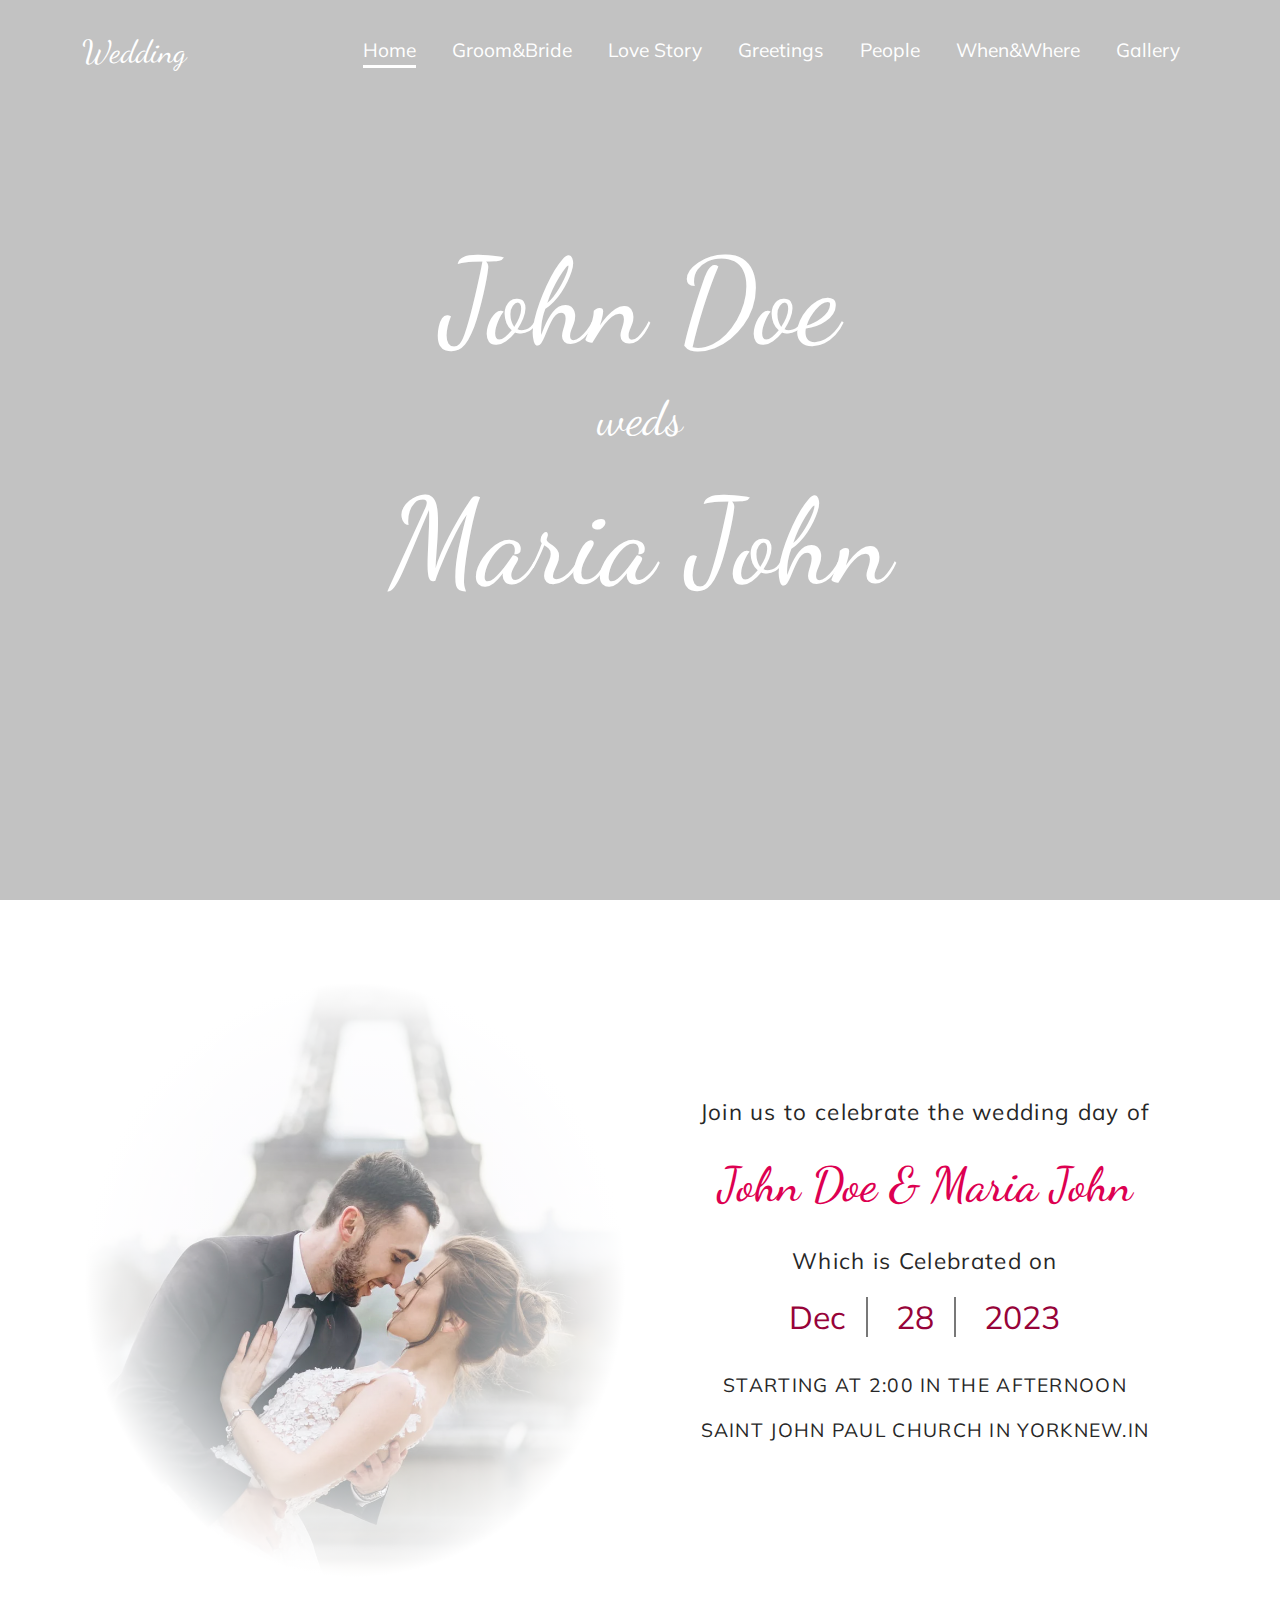
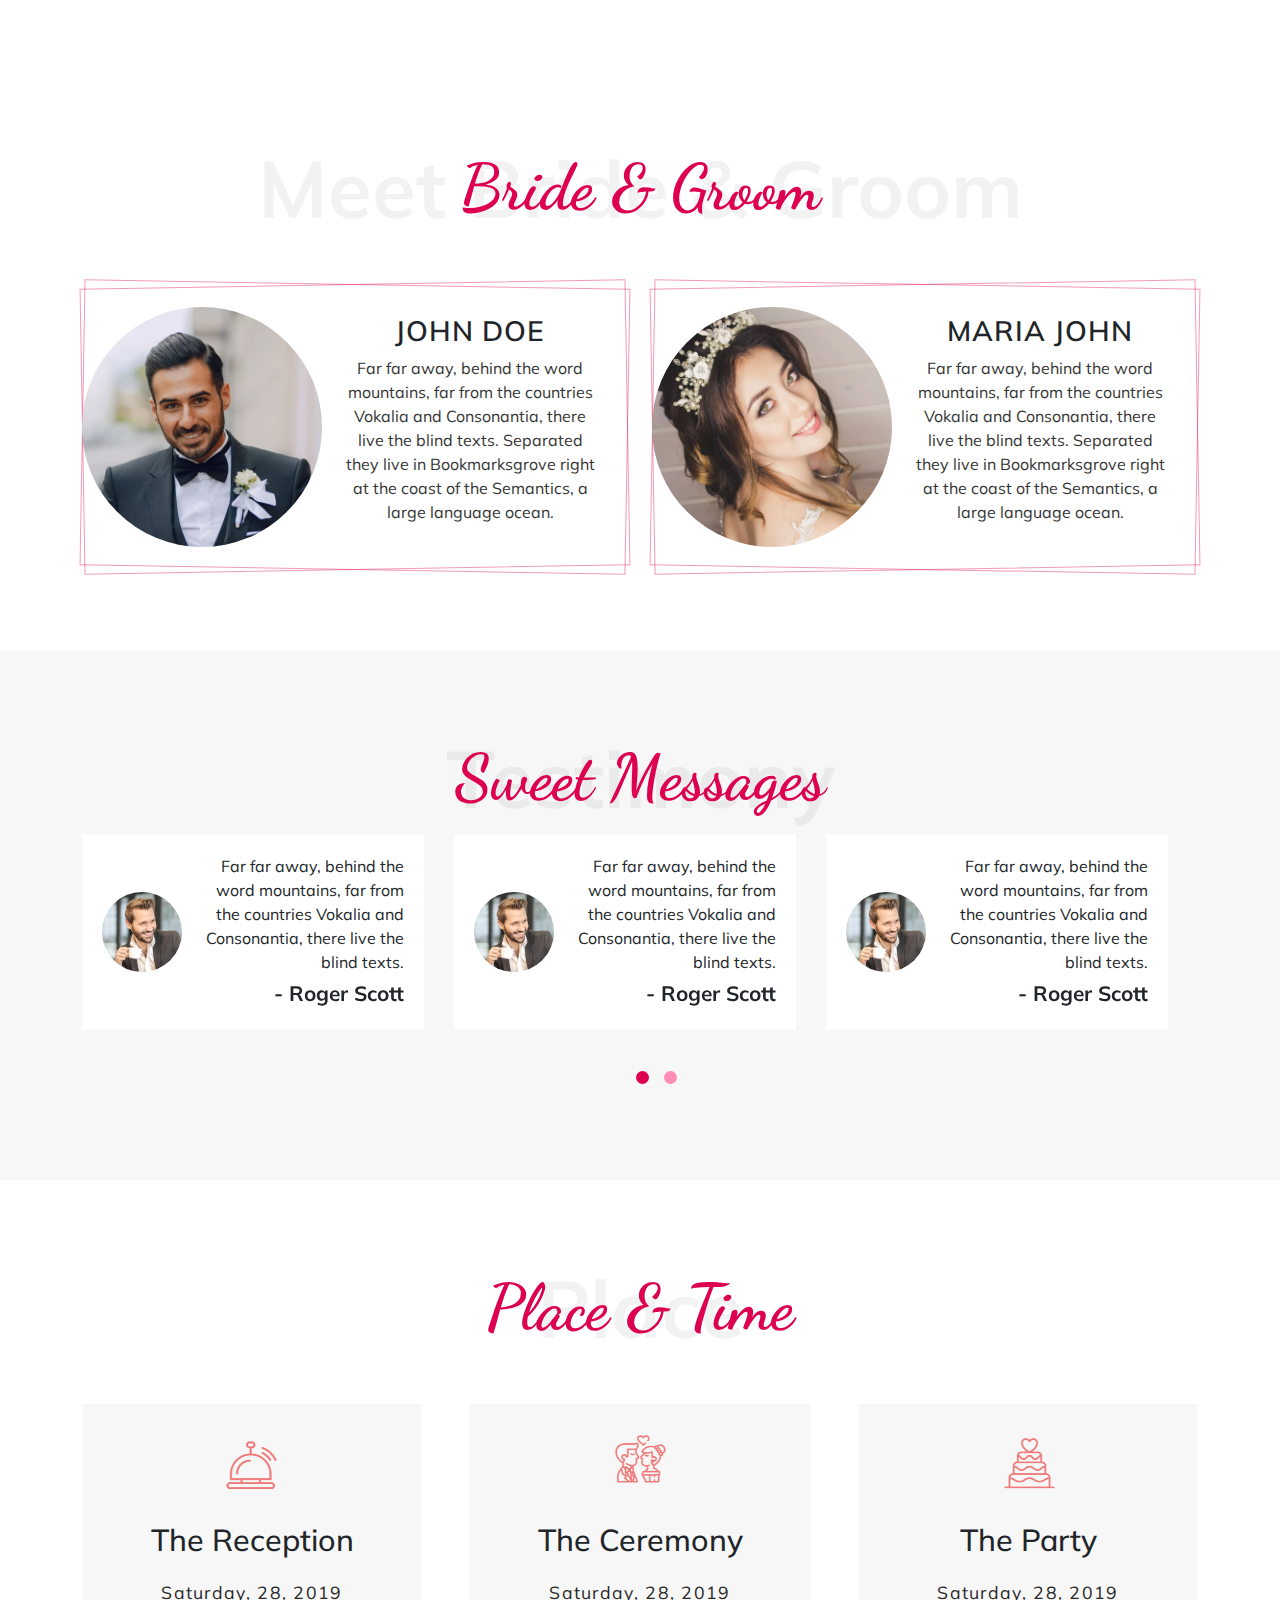
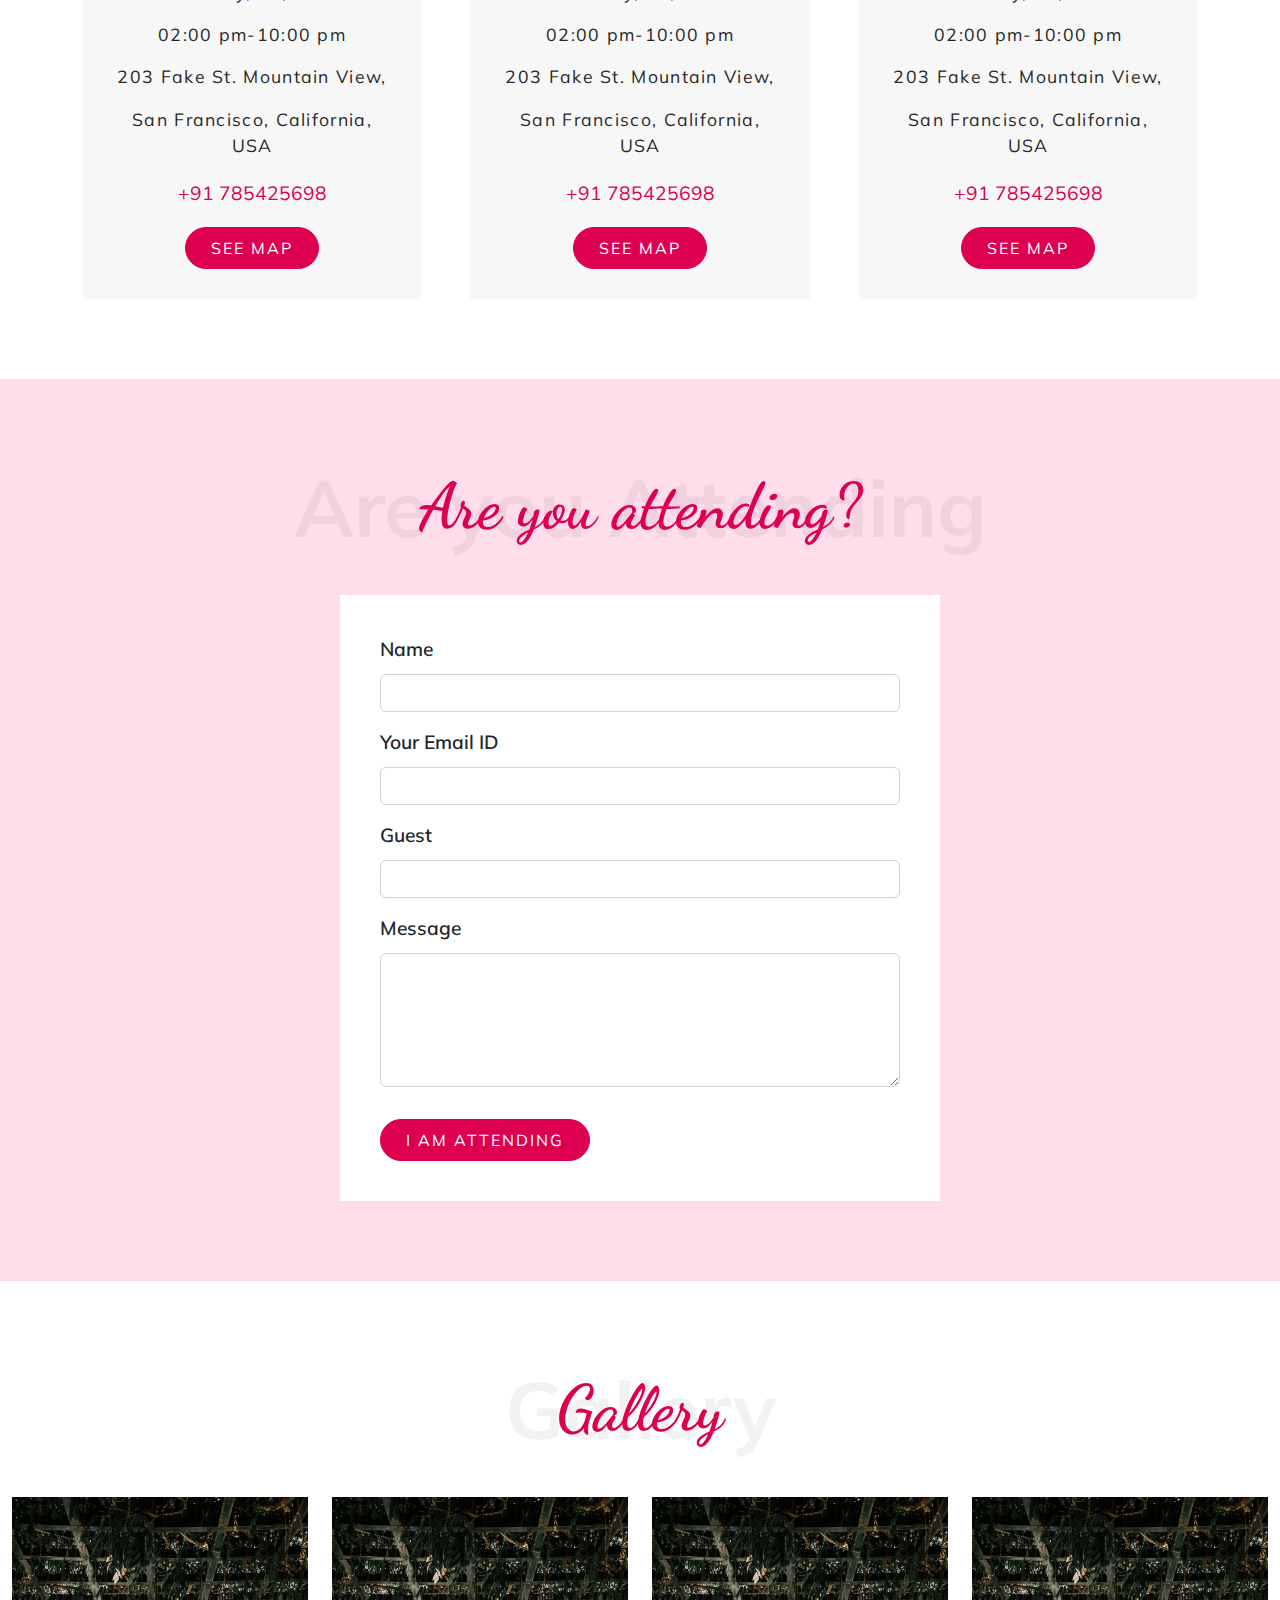
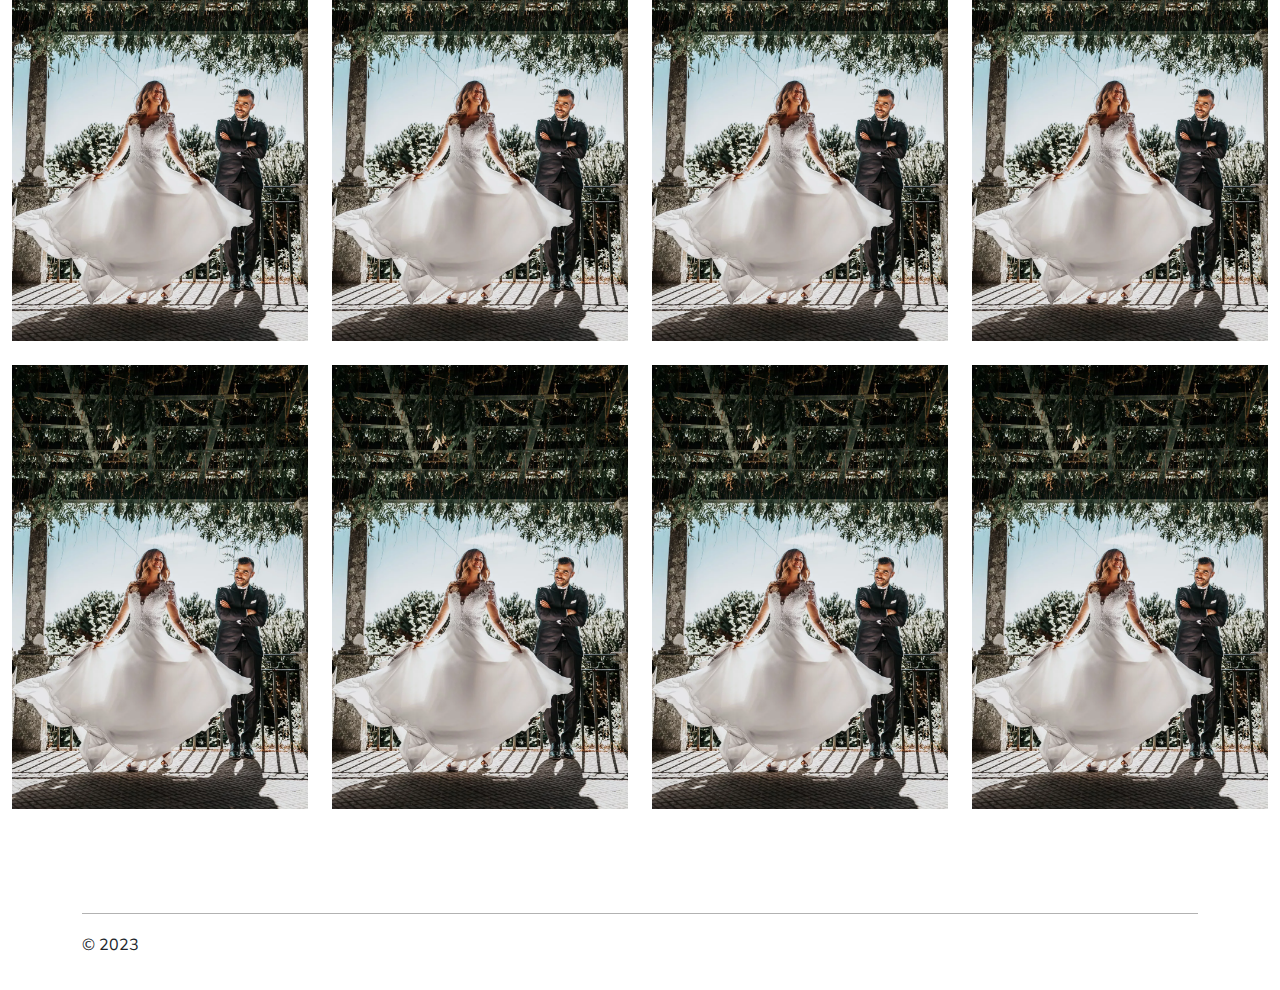
==== index.html @ 41f04550 "Wedding site changes" ====
<!DOCTYPE html>
<html lang="en">
<head>
    <meta charset="UTF-8">
    <meta name="viewport" content="width=device-width, initial-scale=1.0">
    <title>Wedding</title>
    <link rel="stylesheet" href="./assets/css/app.css">
</head>
<body>
    <div class="page-wrapper">
        <section class="hero-wrapper position-relative">
            <div class="hero-video">
                <video autoplay muted loop>
                    <source src="./assets/videos/hero-video.mp4" type="video/mp4" />
                  </video>
                <!-- <iframe width="560" height="315" src="https://www.youtube.com/embed/Mjjw19B7rMk?si=yzOnQXWHPwmkK-y0&amp;controls=0" title="YouTube video player" frameborder="0" allow="accelerometer; autoplay; clipboard-write; encrypted-media; gyroscope; picture-in-picture; web-share" allowfullscreen></iframe> -->
            </div>

            <!-- header -->
            <header data-include="header">
                <nav class="navbar navbar-expand-lg navbar-light">
                    <div class="container">
                      <button class="navbar-toggler collapsed" type="button" data-bs-toggle="collapse" data-bs-target="#navbarNav" aria-controls="navbarNav" aria-expanded="false" aria-label="Toggle navigation">
                        <span class="hamburger-bar bar1"></span>
                        <span class="hamburger-bar bar2"></span>
                        <span class="hamburger-bar bar3"></span>
                      </button>
                      <a class="navbar-brand" href="#">Wedding</a>
                      <div class="collapse navbar-collapse" id="navbarNav">
                        <ul class="navbar-nav ms-auto me-0">
                          <li class="nav-item">
                            <a class="nav-link active" aria-current="page" href="#">Home</a>
                          </li>
                          <li class="nav-item">
                            <a class="nav-link" href="#bride-groom-details">Groom&Bride</a>
                          </li>
                          <li class="nav-item">
                            <a class="nav-link" href="#">Love Story</a>
                          </li>
                          <li class="nav-item">
                            <a class="nav-link" href="#messages">Greetings</a>
                          </li>
                          <li class="nav-item">
                            <a class="nav-link" href="#">People</a>
                          </li>
                          <li class="nav-item">
                            <a class="nav-link" href="#place-and-time">When&Where</a>
                          </li>
                          <li class="nav-item">
                            <a class="nav-link" href="#gallery">Gallery</a>
                          </li>
                        </ul>
                      </div>
                    </div>
                  </nav>
            </header>
            <!-- header end -->

            <div class="hero-content">
                <div>
                    <h1>John Doe</h1>
                    <p>weds</p>
                    <h1>Maria John</h1>
                </div>
            </div>
        </section>
        <section id="wedding-details" class="wedding-detail-section">
            <div class="container">
                <div class="row">
                    <div class="col-lg-6">
                        <div class="bride-groom-photo">
                            <img class="img-fluid" src="./assets/images/bride-groom-photo.jpg" alt="">
                        </div>
                    </div>
                    <div class="col-lg-6">
                        <div class="wedding-details h-100">
                            <div>
                                <h2 class="desc-text">Join us to celebrate the wedding day of</h2>
                                <h3 class="bride-groom-name">John Doe & Maria John</h3>
                                <p class="desc-text">Which is Celebrated on</p>
                                <p class="wedding-date">
                                    <span>Dec</span>
                                    <span>28</span>
                                    <span>2023</span>
                                </p>
                                <p class="desc-text fs-medium">STARTING AT 2:00 IN THE AFTERNOON</p>
                                <p class="desc-text fs-medium">SAINT JOHN PAUL CHURCH IN YORKNEW.IN</p>
                            </div>
                        </div>
                    </div>
                </div>
            </div>
        </section>
        <section id="bride-groom-details" class="bride-groom-details">
            <div class="container">
                <h2 class="section-title">Meet Bride & Groom</h2>
                <div class="row">
                    <div class="col-lg-6">
                        <div class="person-details">
                            <div class="img-holder">
                                <img src="./assets/images/groom.jpg.png" alt="">
                            </div>
                            <div class="content">
                                <h3 class="name">John Doe</h3>
                                <p>Far far away, behind the word mountains, far from the countries Vokalia and Consonantia, there live the blind texts. Separated they live in Bookmarksgrove right at the coast of the Semantics, a large language ocean.</p>
                            </div>
                        </div>
                    </div>
                    <div class="col-lg-6">
                        <div class="person-details">
                            <div class="img-holder">
                                <img src="./assets/images/bride.jpg.png" alt="">
                            </div>
                            <div class="content">
                                <h3 class="name">Maria John</h3>
                                <p>Far far away, behind the word mountains, far from the countries Vokalia and Consonantia, there live the blind texts. Separated they live in Bookmarksgrove right at the coast of the Semantics, a large language ocean.</p>
                            </div>
                        </div>
                    </div>
                </div>
            </div>
        </section>
        <section id="messages" class="messages">
            <div class="container">
                <h2 class="section-title">Testimony</h2>
                <div class="messages-slider">
                    <div class="message">
                        <p>Far far away, behind the word mountains, far from the countries Vokalia and Consonantia, there live the blind texts.</p>
                        <div class="person">
                            <img src="./assets/images/person_1.jpg.png" alt="">
                            <div class="detail"><span>-</span> Roger Scott</div>
                        </div>
                    </div>
                    <div class="message">
                        <p>Far far away, behind the word mountains, far from the countries Vokalia and Consonantia, there live the blind texts.</p>
                        <div class="person">
                            <img src="./assets/images/person_1.jpg.png" alt="">
                            <div class="detail"><span>-</span> Roger Scott</div>
                        </div>
                    </div>
                    <div class="message">
                        <p>Far far away, behind the word mountains, far from the countries Vokalia and Consonantia, there live the blind texts.</p>
                        <div class="person">
                            <img src="./assets/images/person_1.jpg.png" alt="">
                            <div class="detail"><span>-</span> Roger Scott</div>
                        </div>
                    </div>
                    <div class="message">
                        <p>Far far away, behind the word mountains, far from the countries Vokalia and Consonantia, there live the blind texts.</p>
                        <div class="person">
                            <img src="./assets/images/person_1.jpg.png" alt="">
                            <div class="detail"><span>-</span> Roger Scott</div>
                        </div>
                    </div>
                    <div class="message">
                        <p>Far far away, behind the word mountains, far from the countries Vokalia and Consonantia, there live the blind texts.</p>
                        <div class="person">
                            <img src="./assets/images/person_1.jpg.png" alt="">
                            <div class="detail"><span>-</span> Roger Scott</div>
                        </div>
                    </div>
                    <div class="message">
                        <p>Far far away, behind the word mountains, far from the countries Vokalia and Consonantia, there live the blind texts.</p>
                        <div class="person">
                            <img src="./assets/images/person_1.jpg.png" alt="">
                            <div class="detail"><span>-</span> Roger Scott</div>
                        </div>
                    </div>
                </div>
            </div>
        </section>
        <section id="place-and-time" class="place-and-time">
            <div class="container">
                <h2 class="section-title">Place</h2>
                <div class="row gx-5 mt-5">
                    <div class="col-lg-4">
                        <div class="place-time-card">
                            <div class="icon"><img src="./assets/images/reception.png" alt=""></div>
                            <h3 class="title">The Reception</h3>
                            <p class="desc-text fs-small">Saturday, 28, 2019</p>
                            <p class="desc-text fs-small">02:00 pm-10:00 pm</p>
                            <p class="desc-text fs-small mt-3">203 Fake St. Mountain View,</p>
                            <p class="desc-text fs-small">San Francisco, California, USA</p>
                            <p class="phone-number">+91 785425698</p>
                            <a href="https://maps.app.goo.gl/zeypjJFeZ9jJthNz6" target="_blank" class="btn btn-primary">See Map</a>
                        </div>
                    </div>
                    <div class="col-lg-4">
                        <div class="place-time-card">
                            <div class="icon"><img src="./assets/images/ceremony.png" alt=""></div>
                            <h3 class="title">The Ceremony</h3>
                            <p class="desc-text fs-small">Saturday, 28, 2019</p>
                            <p class="desc-text fs-small">02:00 pm-10:00 pm</p>
                            <p class="desc-text fs-small mt-3">203 Fake St. Mountain View,</p>
                            <p class="desc-text fs-small">San Francisco, California, USA</p>
                            <p class="phone-number">+91 785425698</p>
                            <a href="https://maps.app.goo.gl/zeypjJFeZ9jJthNz6" target="_blank" class="btn btn-primary">See Map</a>
                        </div>
                    </div>
                    <div class="col-lg-4">
                        <div class="place-time-card">
                            <div class="icon"><img src="./assets/images/party.png" alt=""></div>
                            <h3 class="title">The Party</h3>
                            <p class="desc-text fs-small">Saturday, 28, 2019</p>
                            <p class="desc-text fs-small">02:00 pm-10:00 pm</p>
                            <p class="desc-text fs-small mt-3">203 Fake St. Mountain View,</p>
                            <p class="desc-text fs-small">San Francisco, California, USA</p>
                            <p class="phone-number">+91 785425698</p>
                            <a href="https://maps.app.goo.gl/zeypjJFeZ9jJthNz6" target="_blank" class="btn btn-primary">See Map</a>
                        </div>
                    </div>
                </div>
            </div>
        </section>
        <section id="attending-form" class="attending-form">
            <div class="container">
                <h2 class="section-title">Are you Attending</h2>
                <div class="form">
                    <form action="javascipt:void(0)">
                        <div class="form-group">
                            <label for="name">Name</label>
                            <input type="text" id="name" class="form-control">
                        </div>
                        <div class="form-group">
                            <label for="email">Your Email ID</label>
                            <input type="text" id="email" class="form-control">
                        </div>
                        <div class="form-group">
                            <label for="guest">Guest</label>
                            <input type="text" id="guest" class="form-control">
                        </div>
                        <div class="form-group">
                            <label for="message">Message</label>
                            <textarea rows="5" id="message" class="form-control"></textarea>
                        </div>
                        <button class="btn btn-primary mt-3">I am attending</button>
                    </form>
                </div>
            </div>
        </section>
        <section id="gallery" class="gallery">
            <div class="container-fluid">
                <h2 class="section-title">Gallery</h2>
                <div class="row img-grid">
                    <div class="col-lg-3 item mb-4">
                        <img class="img-fluid" src="./assets/images/gallery-1.jpg.png" alt="">
                    </div>
                    <div class="col-lg-3 item mb-4">
                        <img class="img-fluid" src="./assets/images/gallery-1.jpg.png" alt="">
                    </div>
                    <div class="col-lg-3 item mb-4">
                        <img class="img-fluid" src="./assets/images/gallery-1.jpg.png" alt="">
                    </div>
                    <div class="col-lg-3 item mb-4">
                        <img class="img-fluid" src="./assets/images/gallery-1.jpg.png" alt="">
                    </div>
                    <div class="col-lg-3 item mb-4">
                        <img class="img-fluid" src="./assets/images/gallery-1.jpg.png" alt="">
                    </div>
                    <div class="col-lg-3 item mb-4">
                        <img class="img-fluid" src="./assets/images/gallery-1.jpg.png" alt="">
                    </div>
                    <div class="col-lg-3 item mb-4">
                        <img class="img-fluid" src="./assets/images/gallery-1.jpg.png" alt="">
                    </div>
                    <div class="col-lg-3 item mb-4">
                        <img class="img-fluid" src="./assets/images/gallery-1.jpg.png" alt="">
                    </div>
                </div>
            </div>
        </section>
    </div>

    <!-- footer -->

    <footer>
        <div class="container">
            <div class="footer-inner">
                <p>&#169; 2023</p>
            </div>
        </div>
    </footer>


    <div class="modal fade" id="gallery-view-modal" tabindex="-1">
        <div class="modal-dialog modal-md modal-dialog-centered">
          <div class="modal-content">
            <img src="" alt="">
          </div>
        </div>
      </div>

    <script src="./assets/js/jquery.js"></script>
    <script src="./assets/js/bootstrap.bundle.min.js"></script>
    <script src="./assets/js/plugins.js"></script>
    <script src="./assets/js/app.js"></script>
</body>
</html>
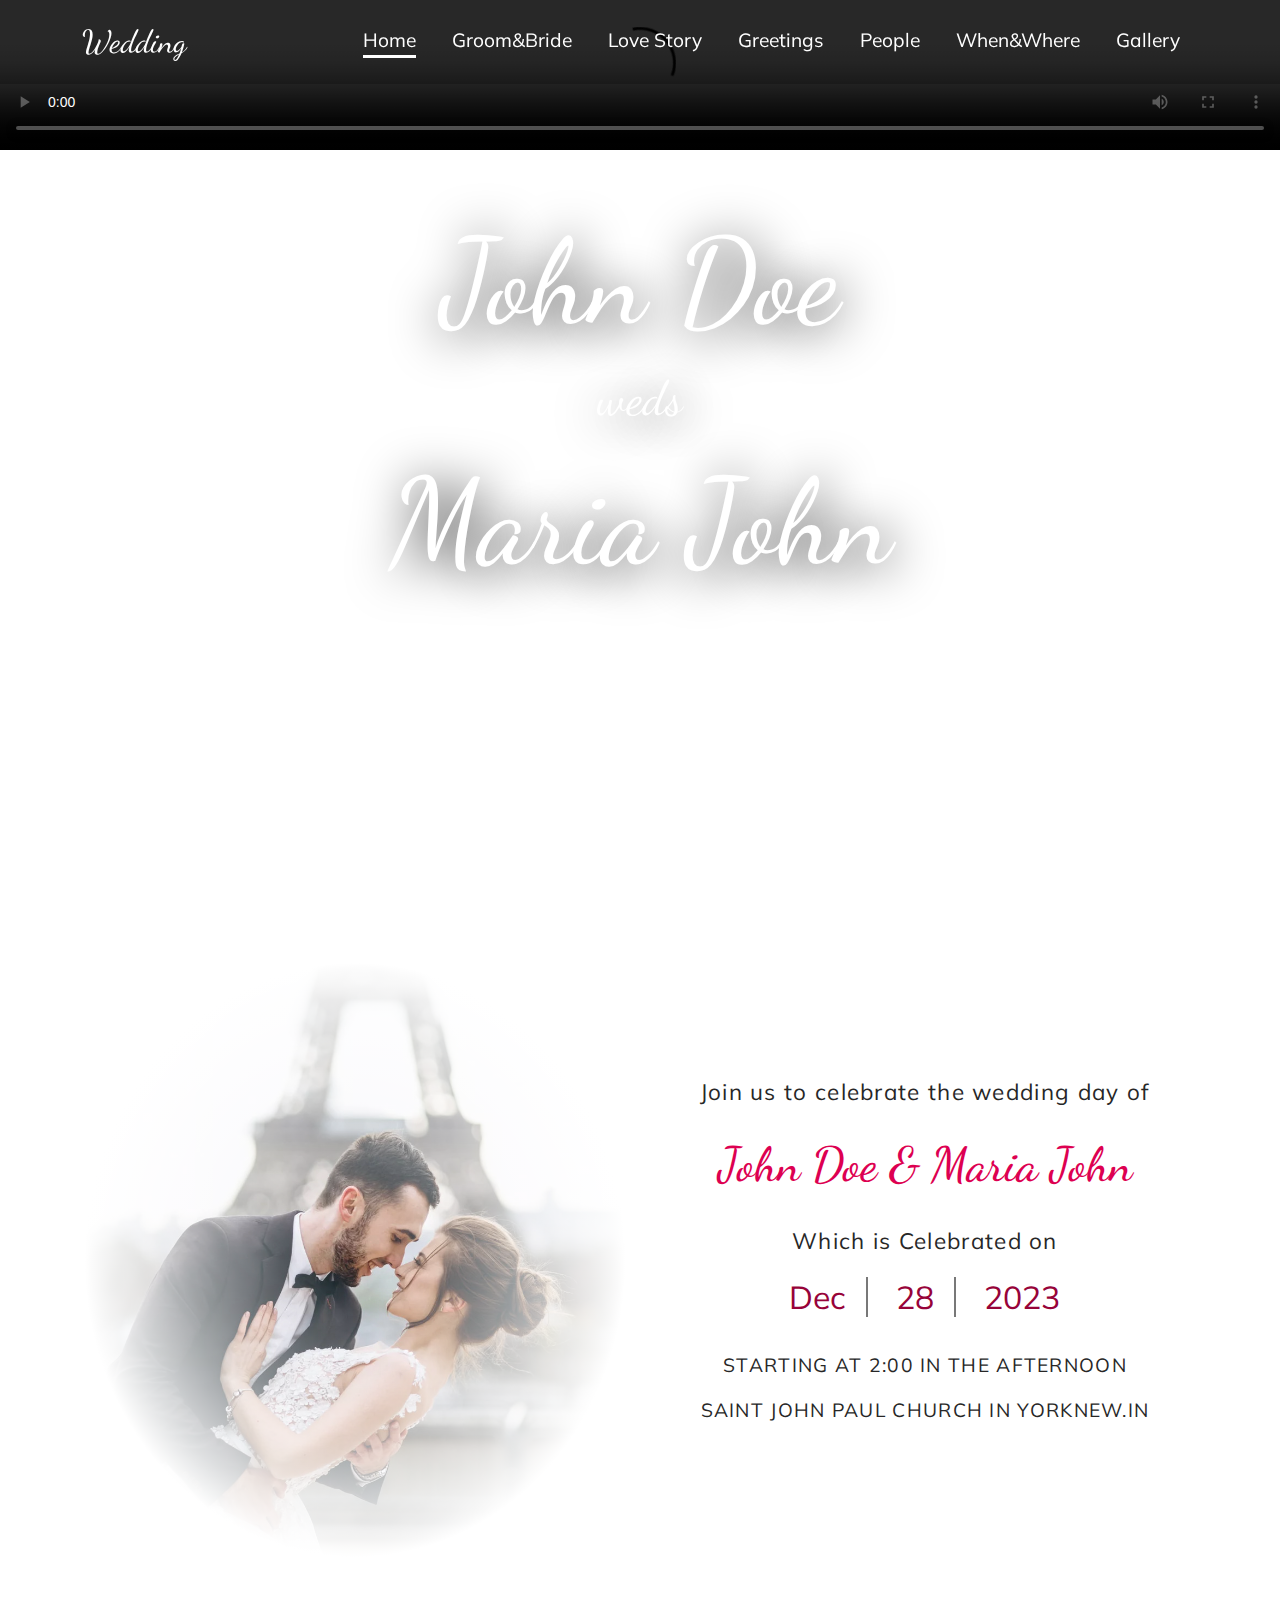
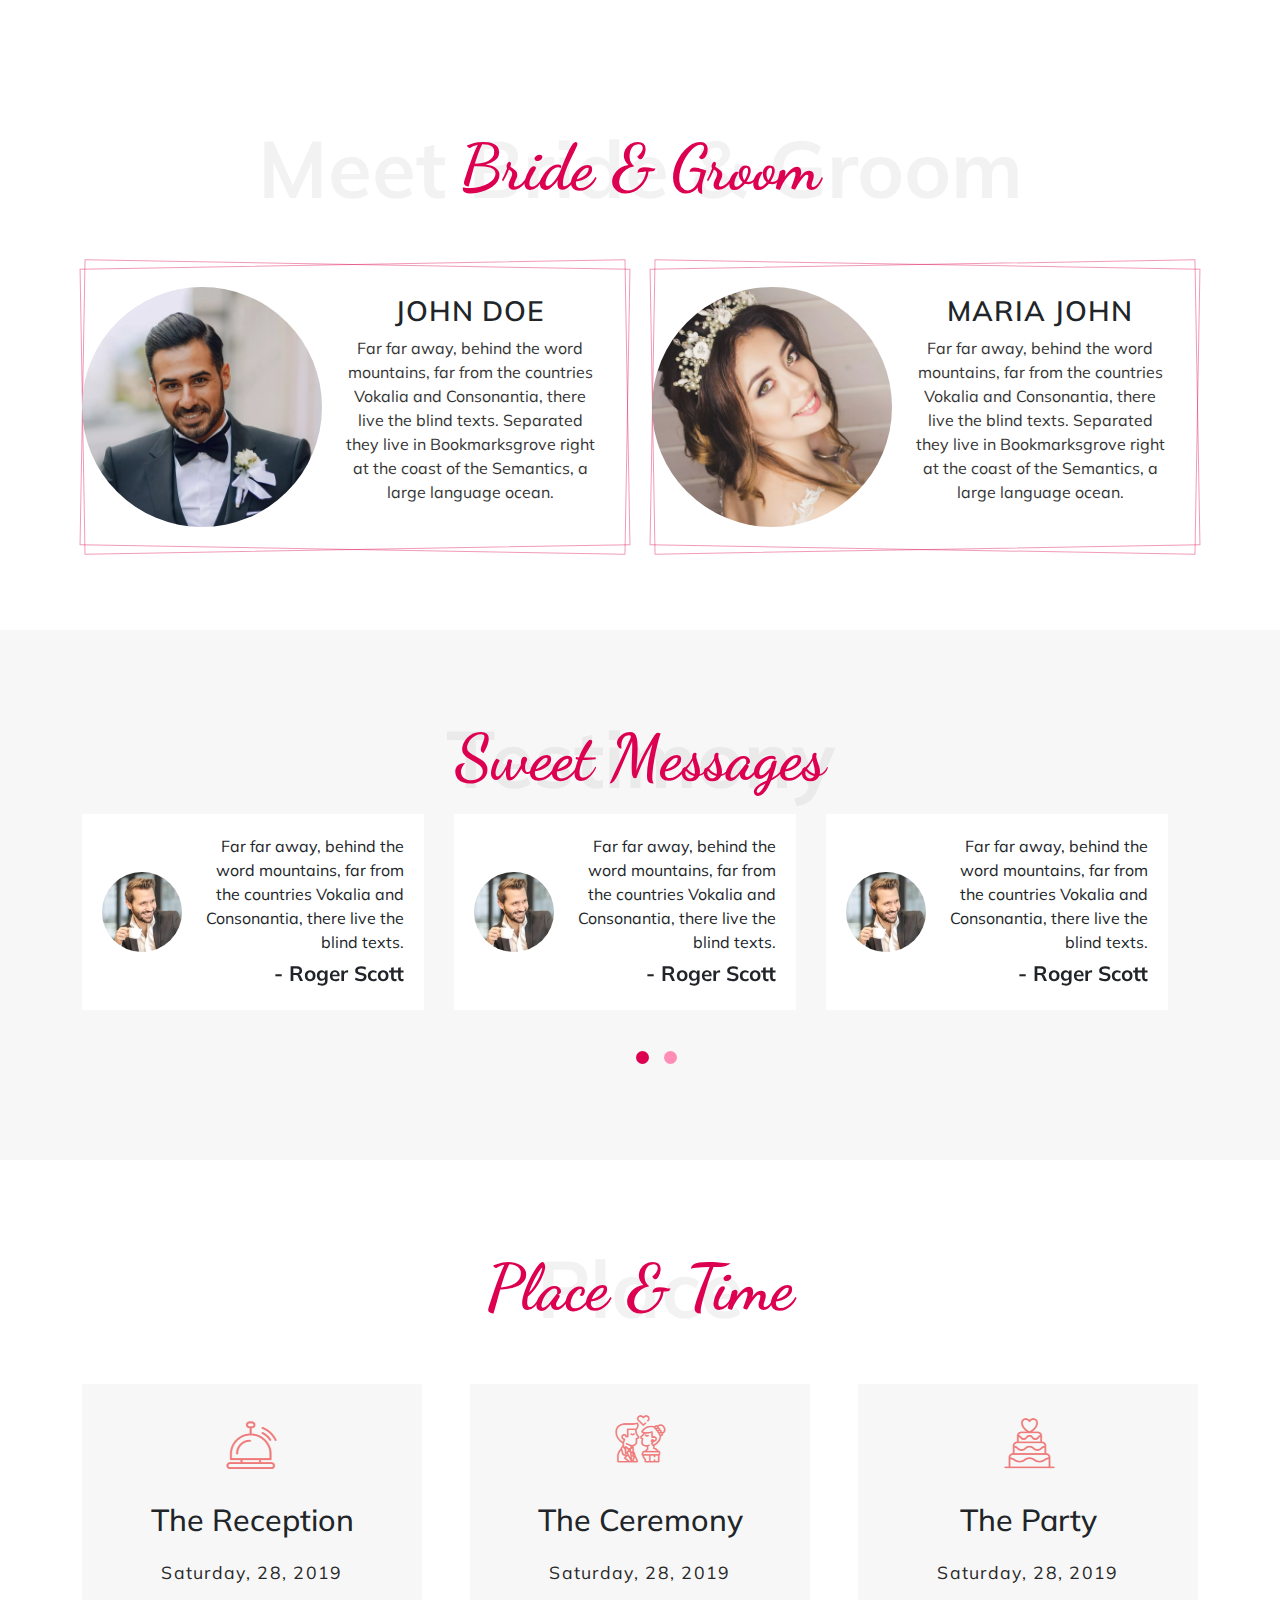
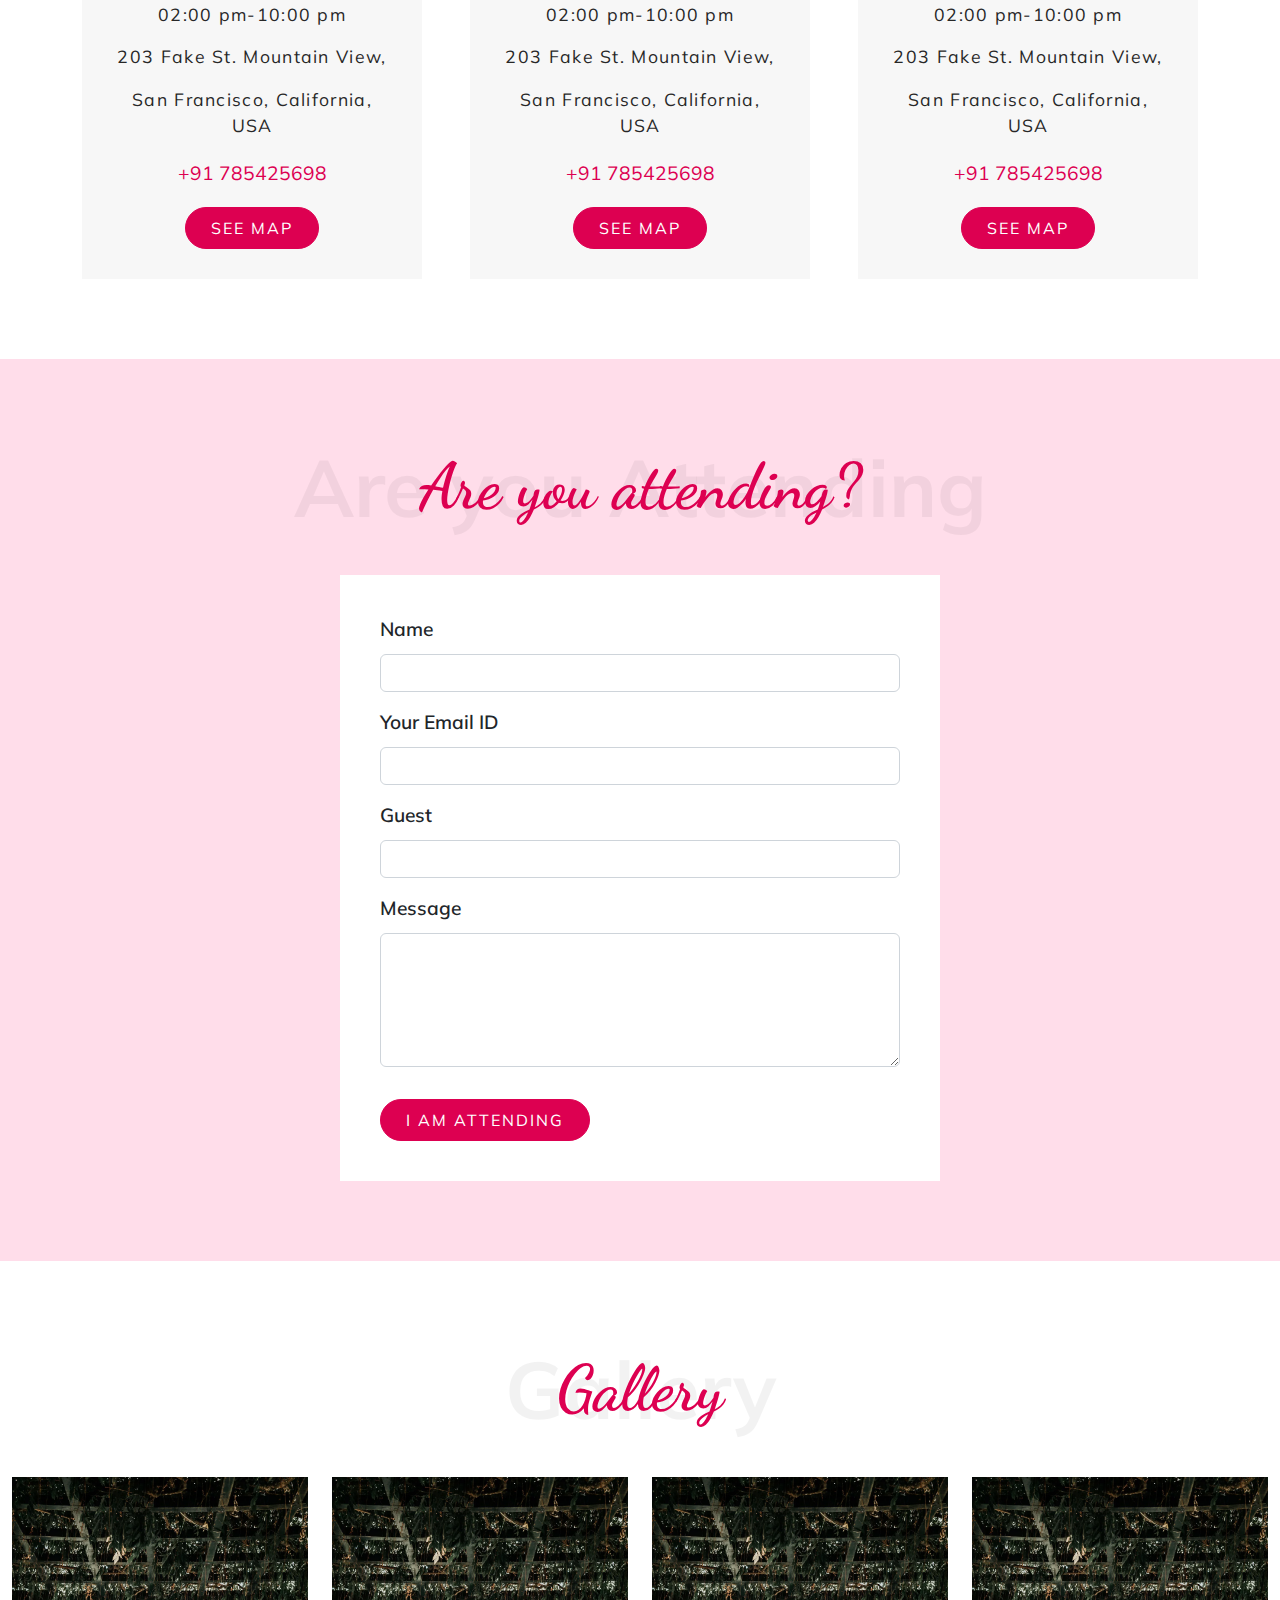
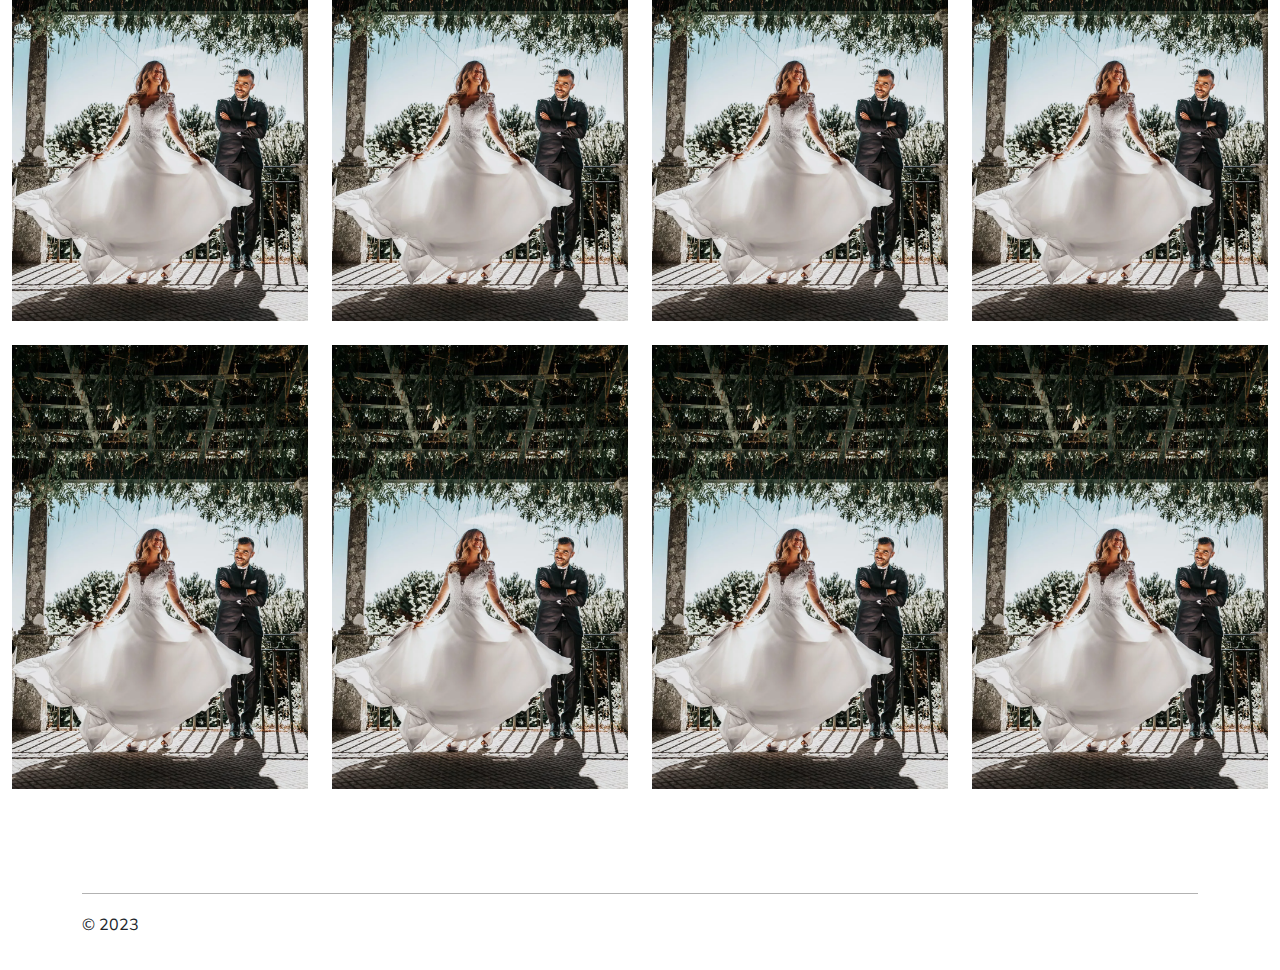
==== commit 1e4abf5f: "video controls" ====
--- a/index.html
+++ b/index.html
@@ -10,7 +10,7 @@
     <div class="page-wrapper">
         <section class="hero-wrapper position-relative">
             <div class="hero-video">
-                <video autoplay muted loop>
+                <video autoplay controls loop>
                     <source src="./assets/videos/hero-video.mp4" type="video/mp4" />
                   </video>
                 <!-- <iframe width="560" height="315" src="https://www.youtube.com/embed/Mjjw19B7rMk?si=yzOnQXWHPwmkK-y0&amp;controls=0" title="YouTube video player" frameborder="0" allow="accelerometer; autoplay; clipboard-write; encrypted-media; gyroscope; picture-in-picture; web-share" allowfullscreen></iframe> -->
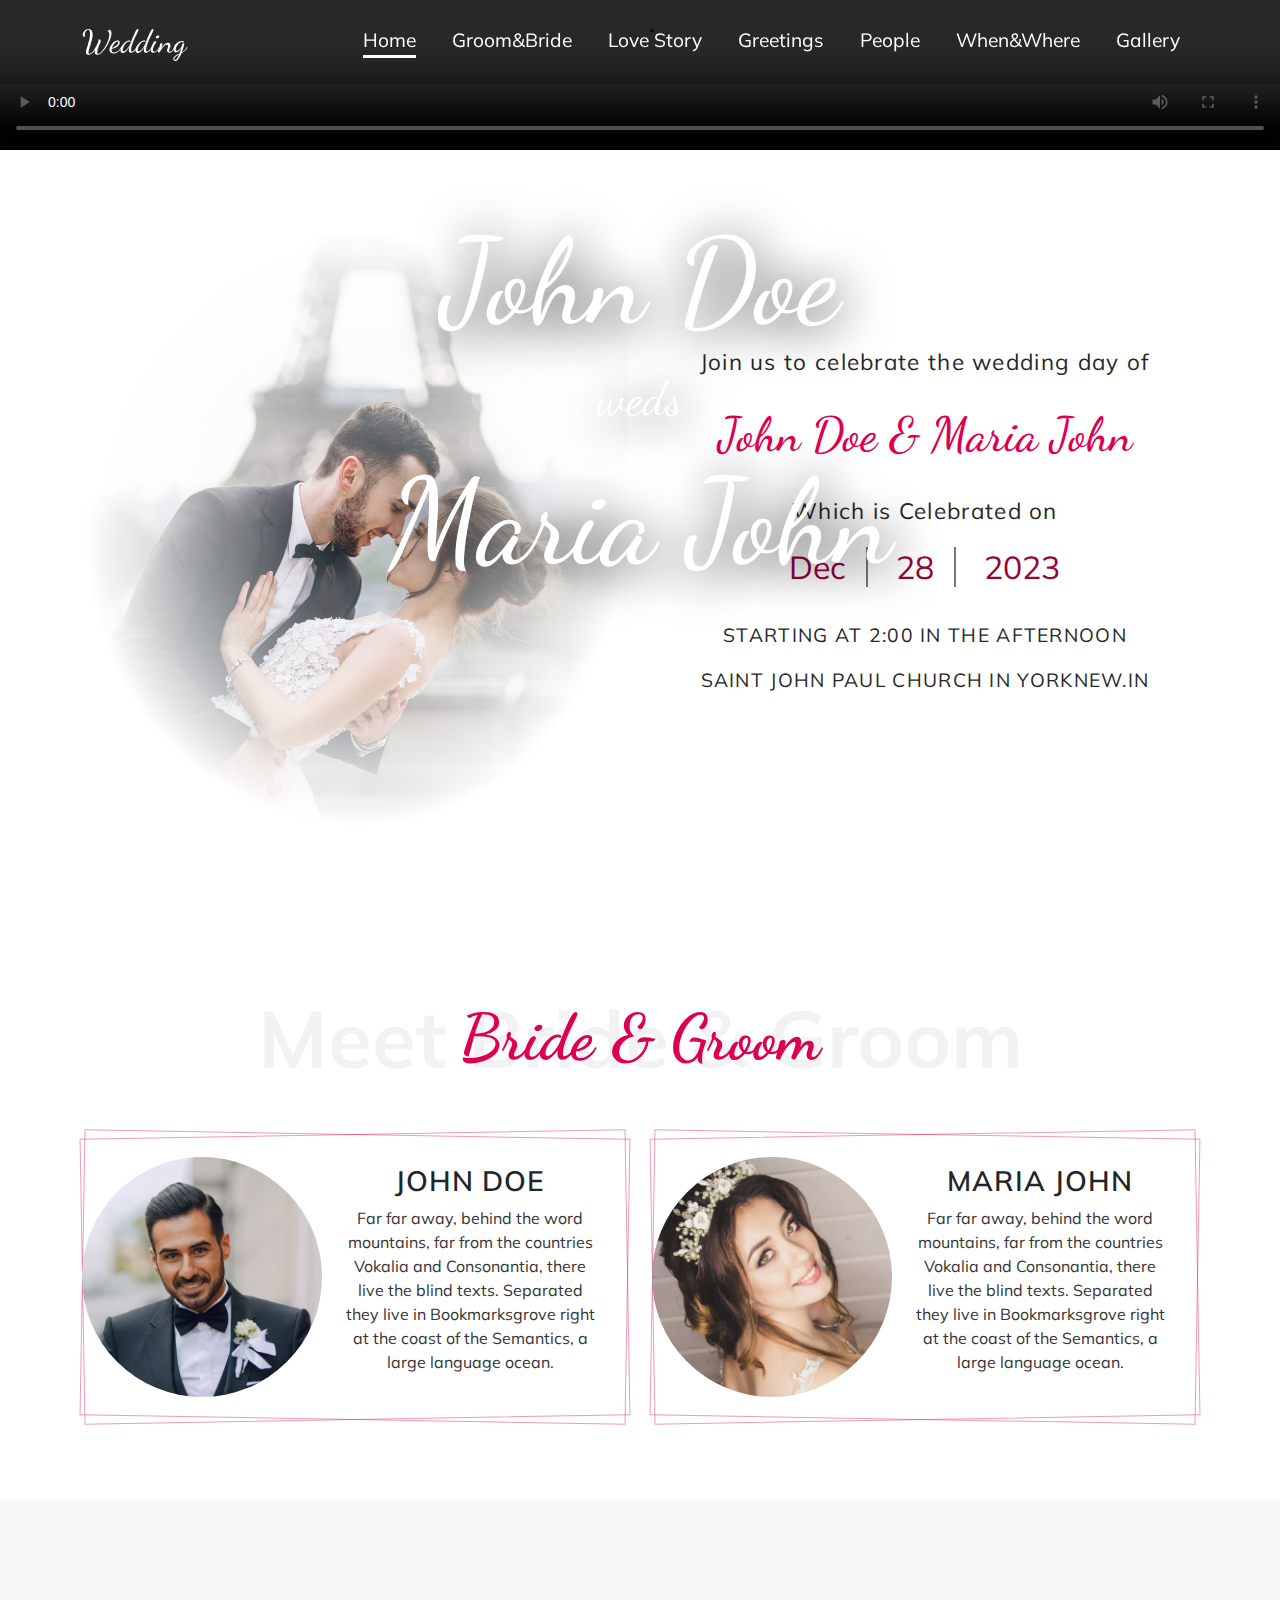
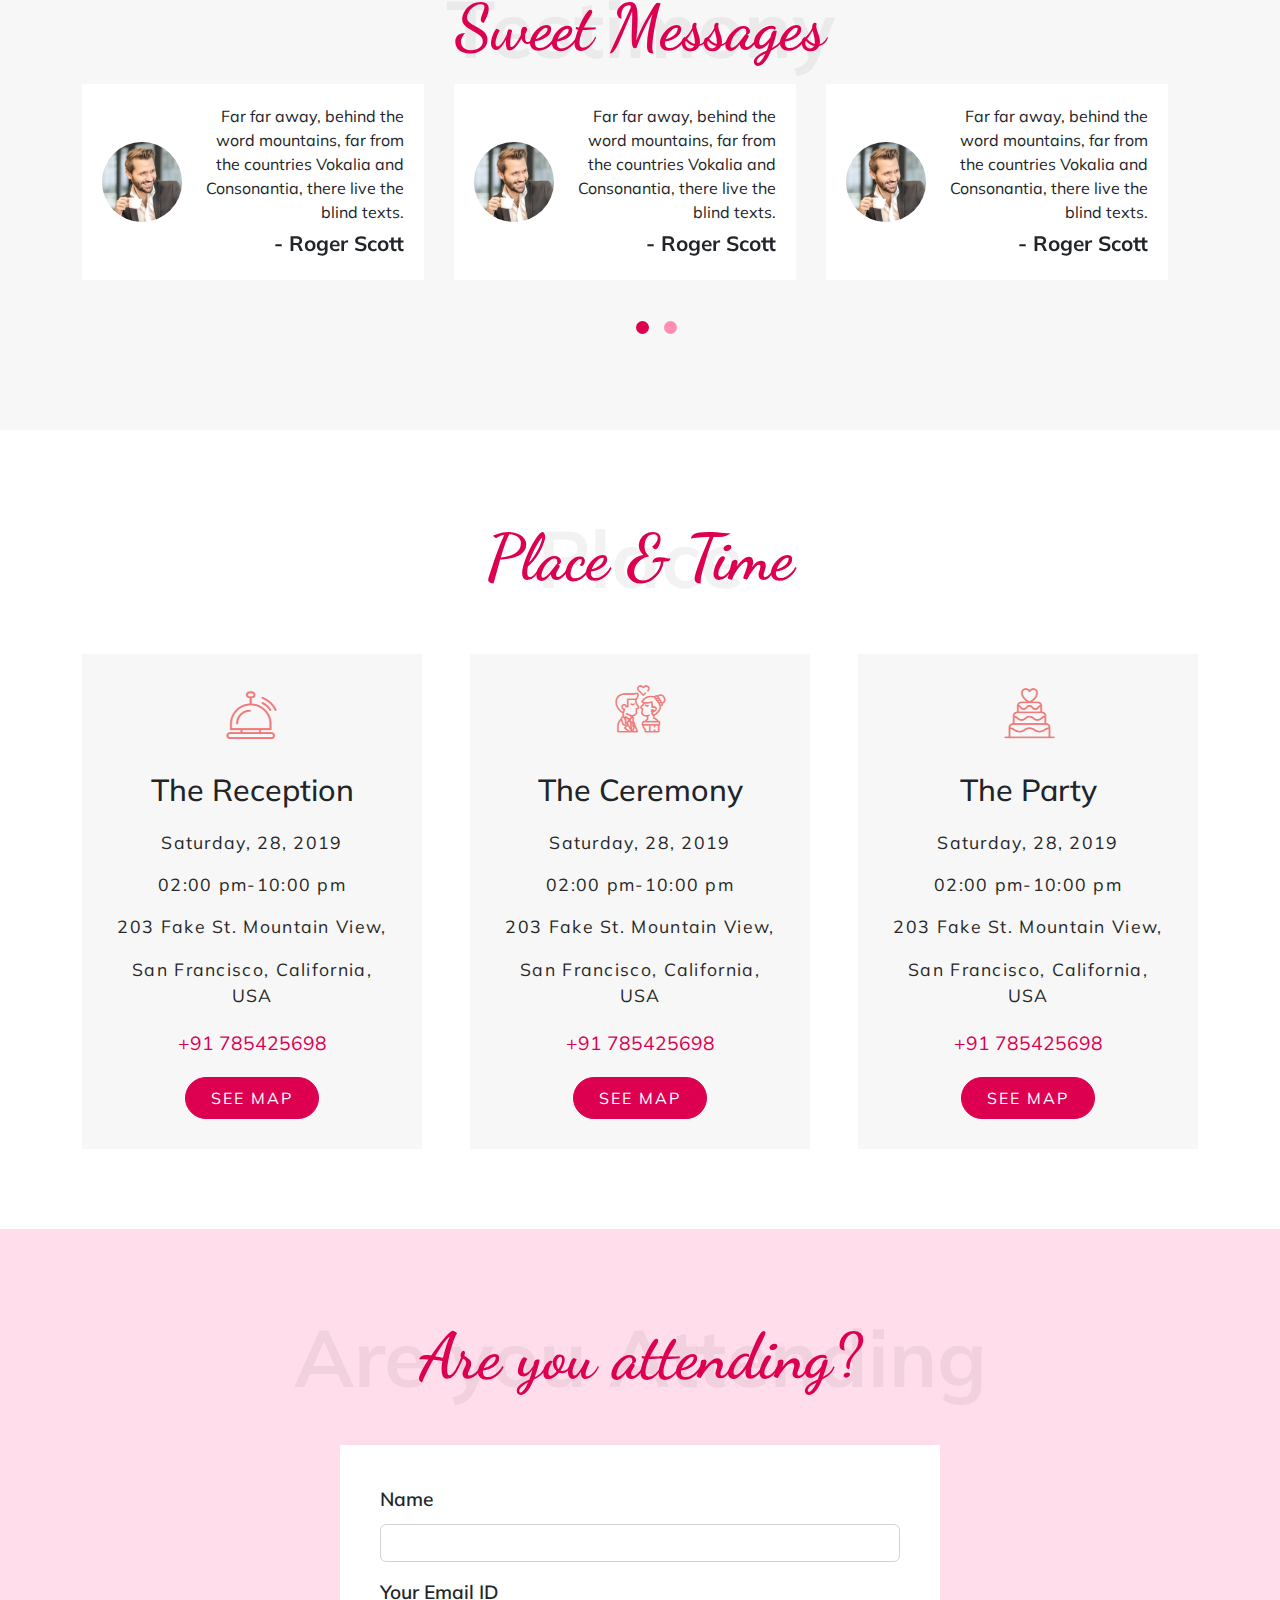
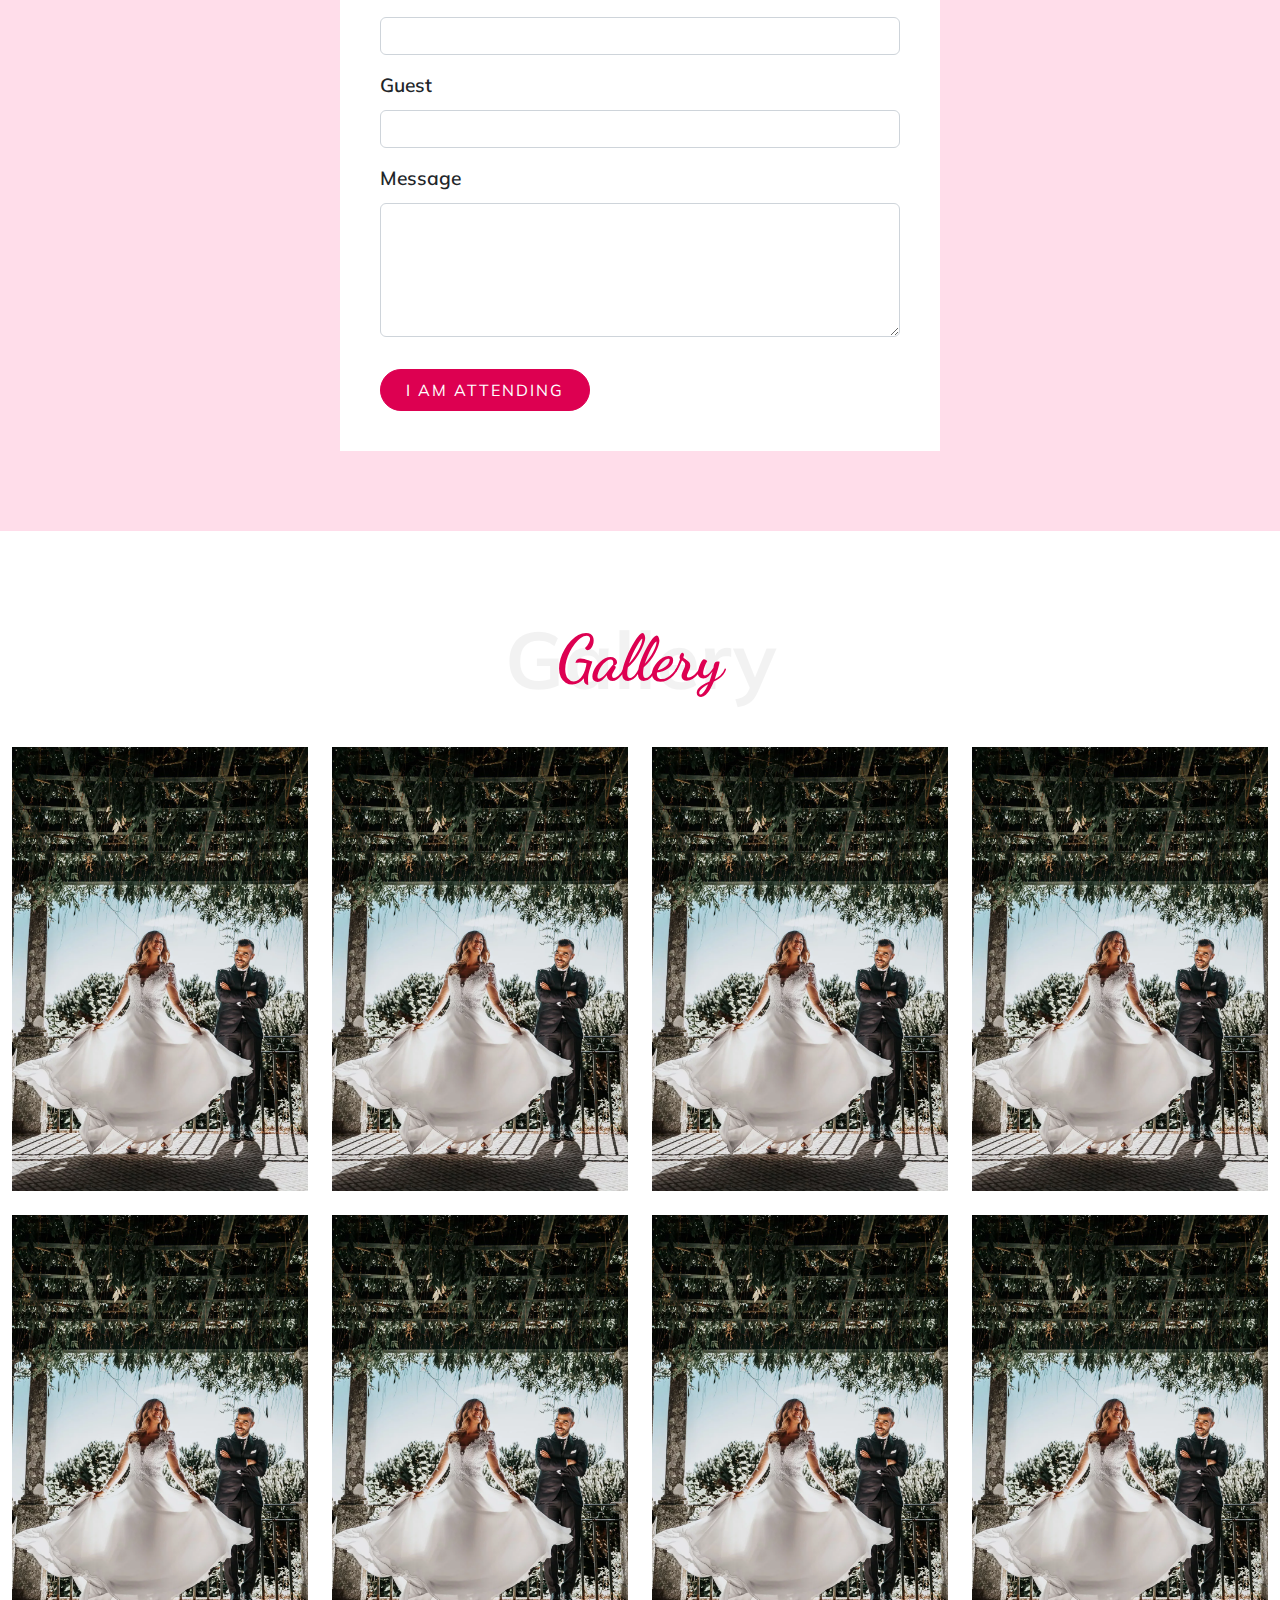
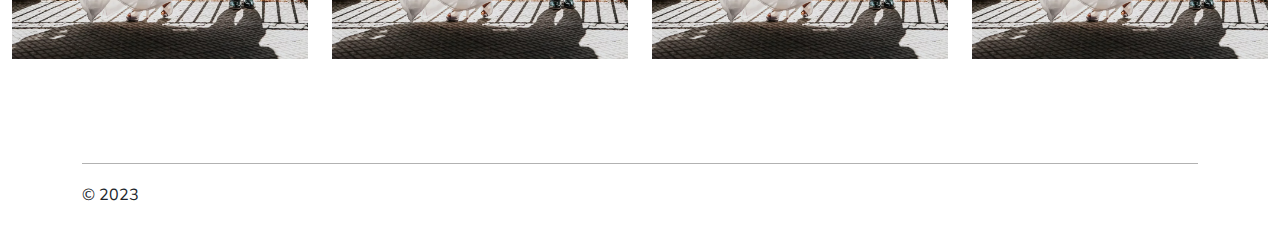
==== commit ad4d70f7: "video width issue" ====
--- a/index.html
+++ b/index.html
@@ -10,59 +10,64 @@
     <div class="page-wrapper">
         <section class="hero-wrapper position-relative">
             <div class="hero-video">
-                <video autoplay controls loop>
+                <video autoplay controls loop class="d-none d-lg-block">
                     <source src="./assets/videos/hero-video.mp4" type="video/mp4" />
                   </video>
+                <video autoplay controls loop class="d-lg-none">
+                    <source src="./assets/videos/hero-video-mob.mp4" type="video/mp4" />
+                  </video>
                 <!-- <iframe width="560" height="315" src="https://www.youtube.com/embed/Mjjw19B7rMk?si=yzOnQXWHPwmkK-y0&amp;controls=0" title="YouTube video player" frameborder="0" allow="accelerometer; autoplay; clipboard-write; encrypted-media; gyroscope; picture-in-picture; web-share" allowfullscreen></iframe> -->
             </div>
-
-            <!-- header -->
-            <header data-include="header">
-                <nav class="navbar navbar-expand-lg navbar-light">
-                    <div class="container">
-                      <button class="navbar-toggler collapsed" type="button" data-bs-toggle="collapse" data-bs-target="#navbarNav" aria-controls="navbarNav" aria-expanded="false" aria-label="Toggle navigation">
-                        <span class="hamburger-bar bar1"></span>
-                        <span class="hamburger-bar bar2"></span>
-                        <span class="hamburger-bar bar3"></span>
-                      </button>
-                      <a class="navbar-brand" href="#">Wedding</a>
-                      <div class="collapse navbar-collapse" id="navbarNav">
-                        <ul class="navbar-nav ms-auto me-0">
-                          <li class="nav-item">
-                            <a class="nav-link active" aria-current="page" href="#">Home</a>
-                          </li>
-                          <li class="nav-item">
-                            <a class="nav-link" href="#bride-groom-details">Groom&Bride</a>
-                          </li>
-                          <li class="nav-item">
-                            <a class="nav-link" href="#">Love Story</a>
-                          </li>
-                          <li class="nav-item">
-                            <a class="nav-link" href="#messages">Greetings</a>
-                          </li>
-                          <li class="nav-item">
-                            <a class="nav-link" href="#">People</a>
-                          </li>
-                          <li class="nav-item">
-                            <a class="nav-link" href="#place-and-time">When&Where</a>
-                          </li>
-                          <li class="nav-item">
-                            <a class="nav-link" href="#gallery">Gallery</a>
-                          </li>
-                        </ul>
-                      </div>
-                    </div>
-                  </nav>
-            </header>
-            <!-- header end -->
-
-            <div class="hero-content">
-                <div>
-                    <h1>John Doe</h1>
-                    <p>weds</p>
-                    <h1>Maria John</h1>
-                </div>
-            </div>
+            <div class="content">
+                <!-- header -->
+                <header data-include="header">
+                    <nav class="navbar navbar-expand-lg navbar-light">
+                        <div class="container">
+                        <button class="navbar-toggler collapsed" type="button" data-bs-toggle="collapse" data-bs-target="#navbarNav" aria-controls="navbarNav" aria-expanded="false" aria-label="Toggle navigation">
+                            <span class="hamburger-bar bar1"></span>
+                            <span class="hamburger-bar bar2"></span>
+                            <span class="hamburger-bar bar3"></span>
+                        </button>
+                        <a class="navbar-brand" href="#">Wedding</a>
+                        <div class="collapse navbar-collapse" id="navbarNav">
+                            <ul class="navbar-nav ms-auto me-0">
+                            <li class="nav-item">
+                                <a class="nav-link active" aria-current="page" href="#">Home</a>
+                            </li>
+                            <li class="nav-item">
+                                <a class="nav-link" href="#bride-groom-details">Groom&Bride</a>
+                            </li>
+                            <li class="nav-item">
+                                <a class="nav-link" href="#">Love Story</a>
+                            </li>
+                            <li class="nav-item">
+                                <a class="nav-link" href="#messages">Greetings</a>
+                            </li>
+                            <li class="nav-item">
+                                <a class="nav-link" href="#">People</a>
+                            </li>
+                            <li class="nav-item">
+                                <a class="nav-link" href="#place-and-time">When&Where</a>
+                            </li>
+                            <li class="nav-item">
+                                <a class="nav-link" href="#gallery">Gallery</a>
+                            </li>
+                            </ul>
+                        </div>
+                        </div>
+                    </nav>
+                </header>
+                <!-- header end -->
+
+                <div class="hero-content">
+                    <div>
+                        <h1>John Doe</h1>
+                        <p>weds</p>
+                        <h1>Maria John</h1>
+                    </div>
+                </div>
+            </div>
+            
         </section>
         <section id="wedding-details" class="wedding-detail-section">
             <div class="container">
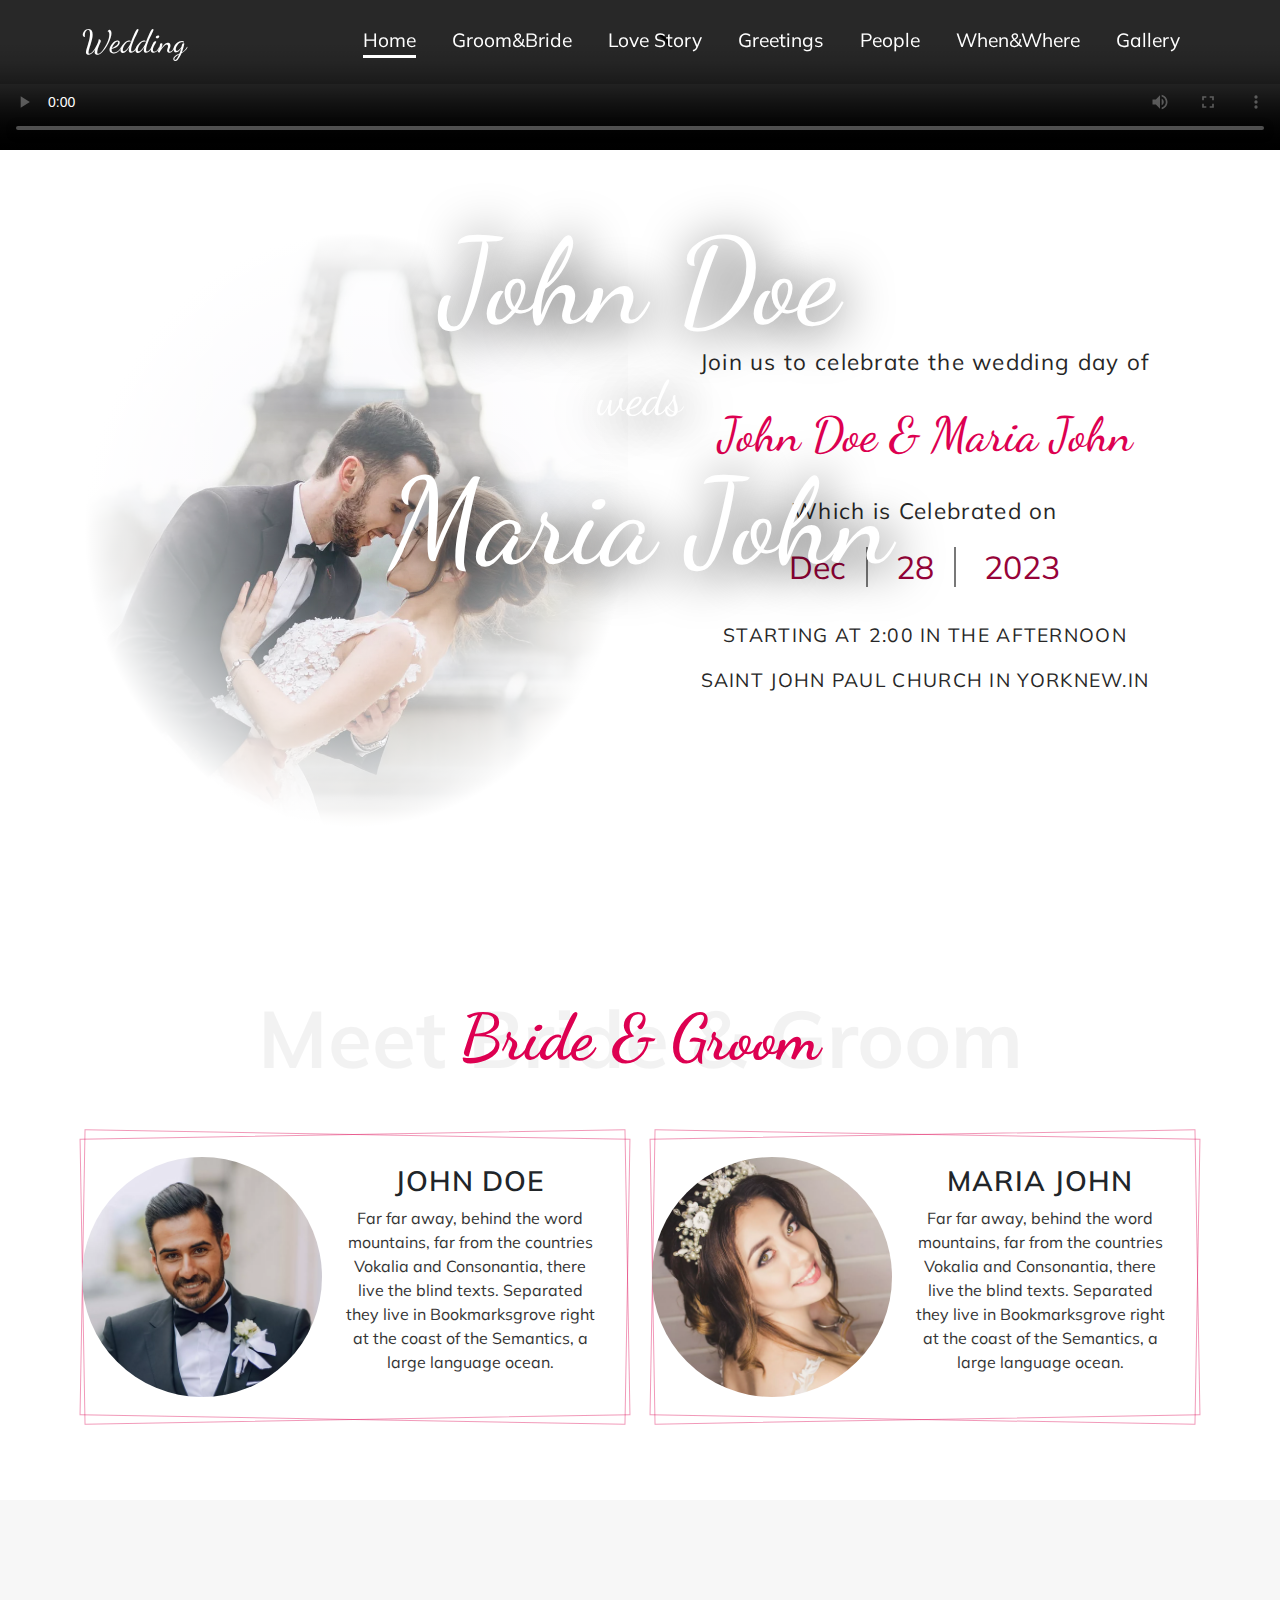
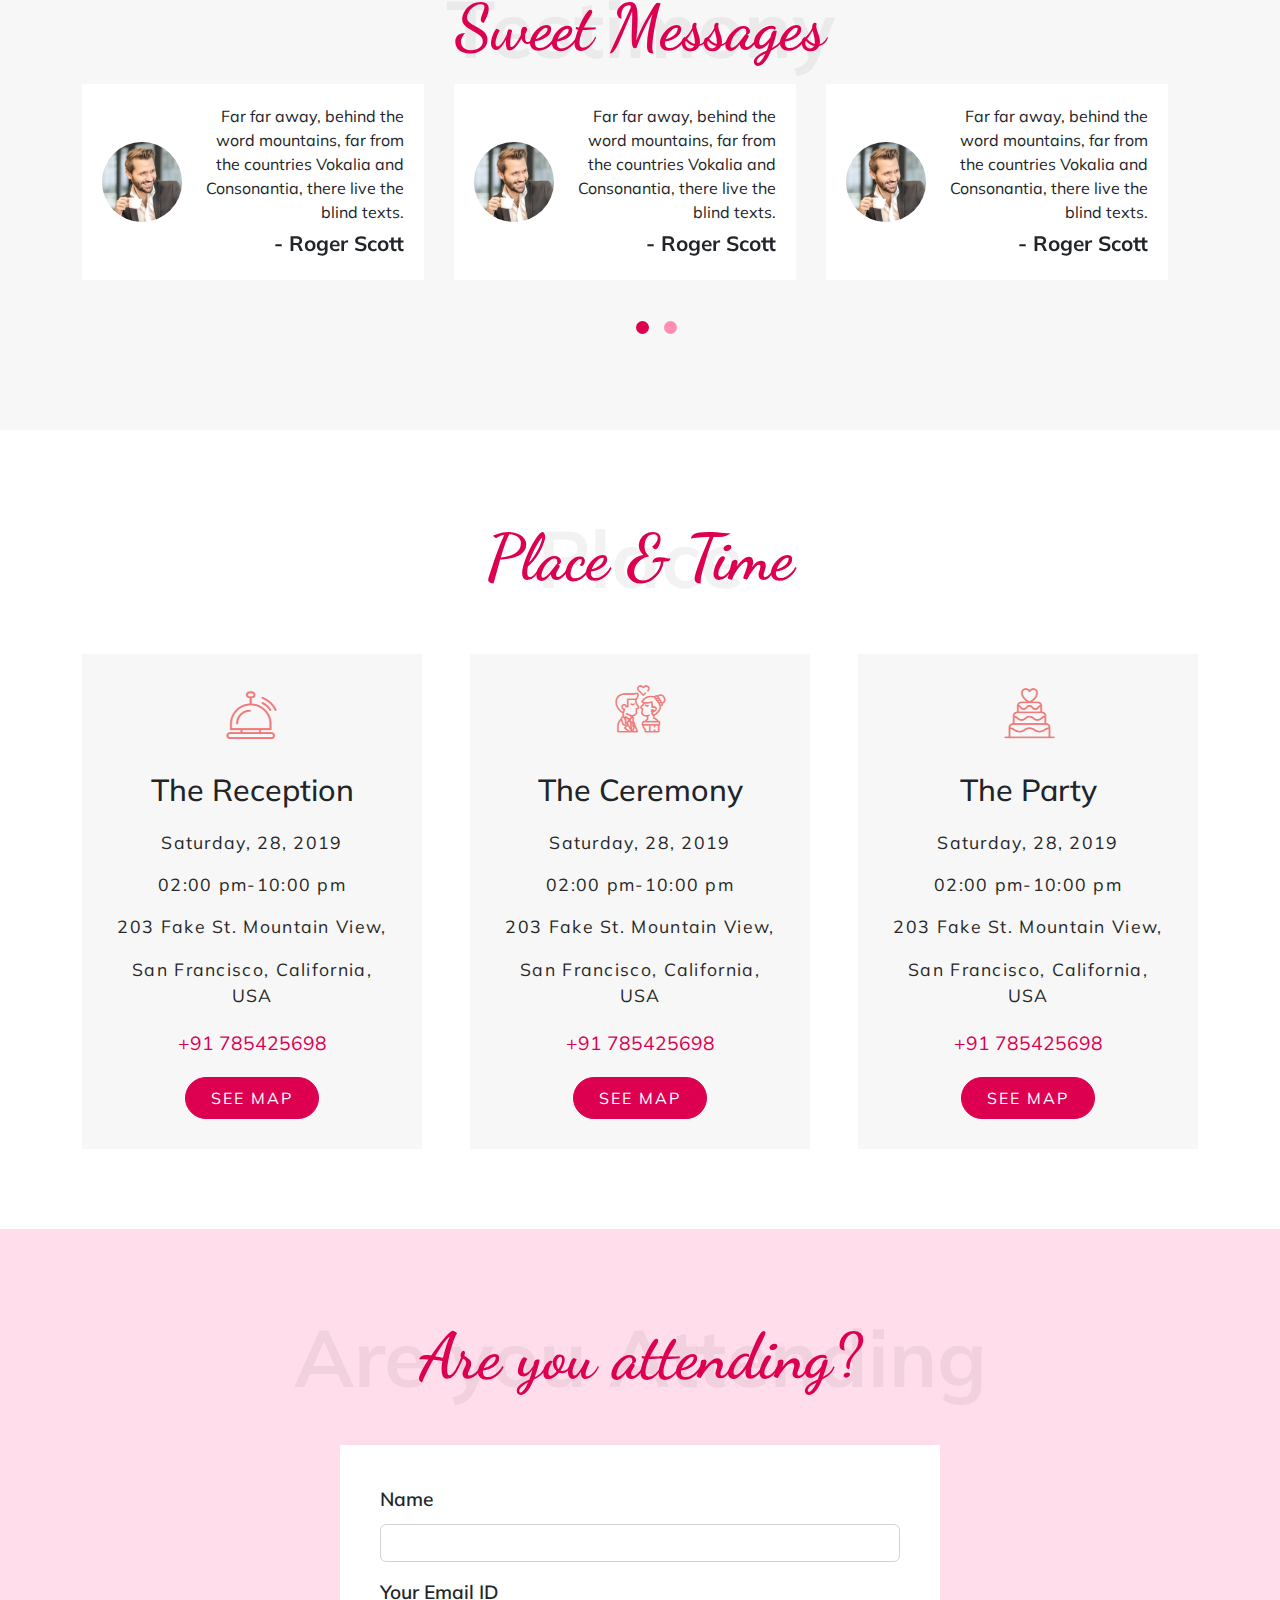
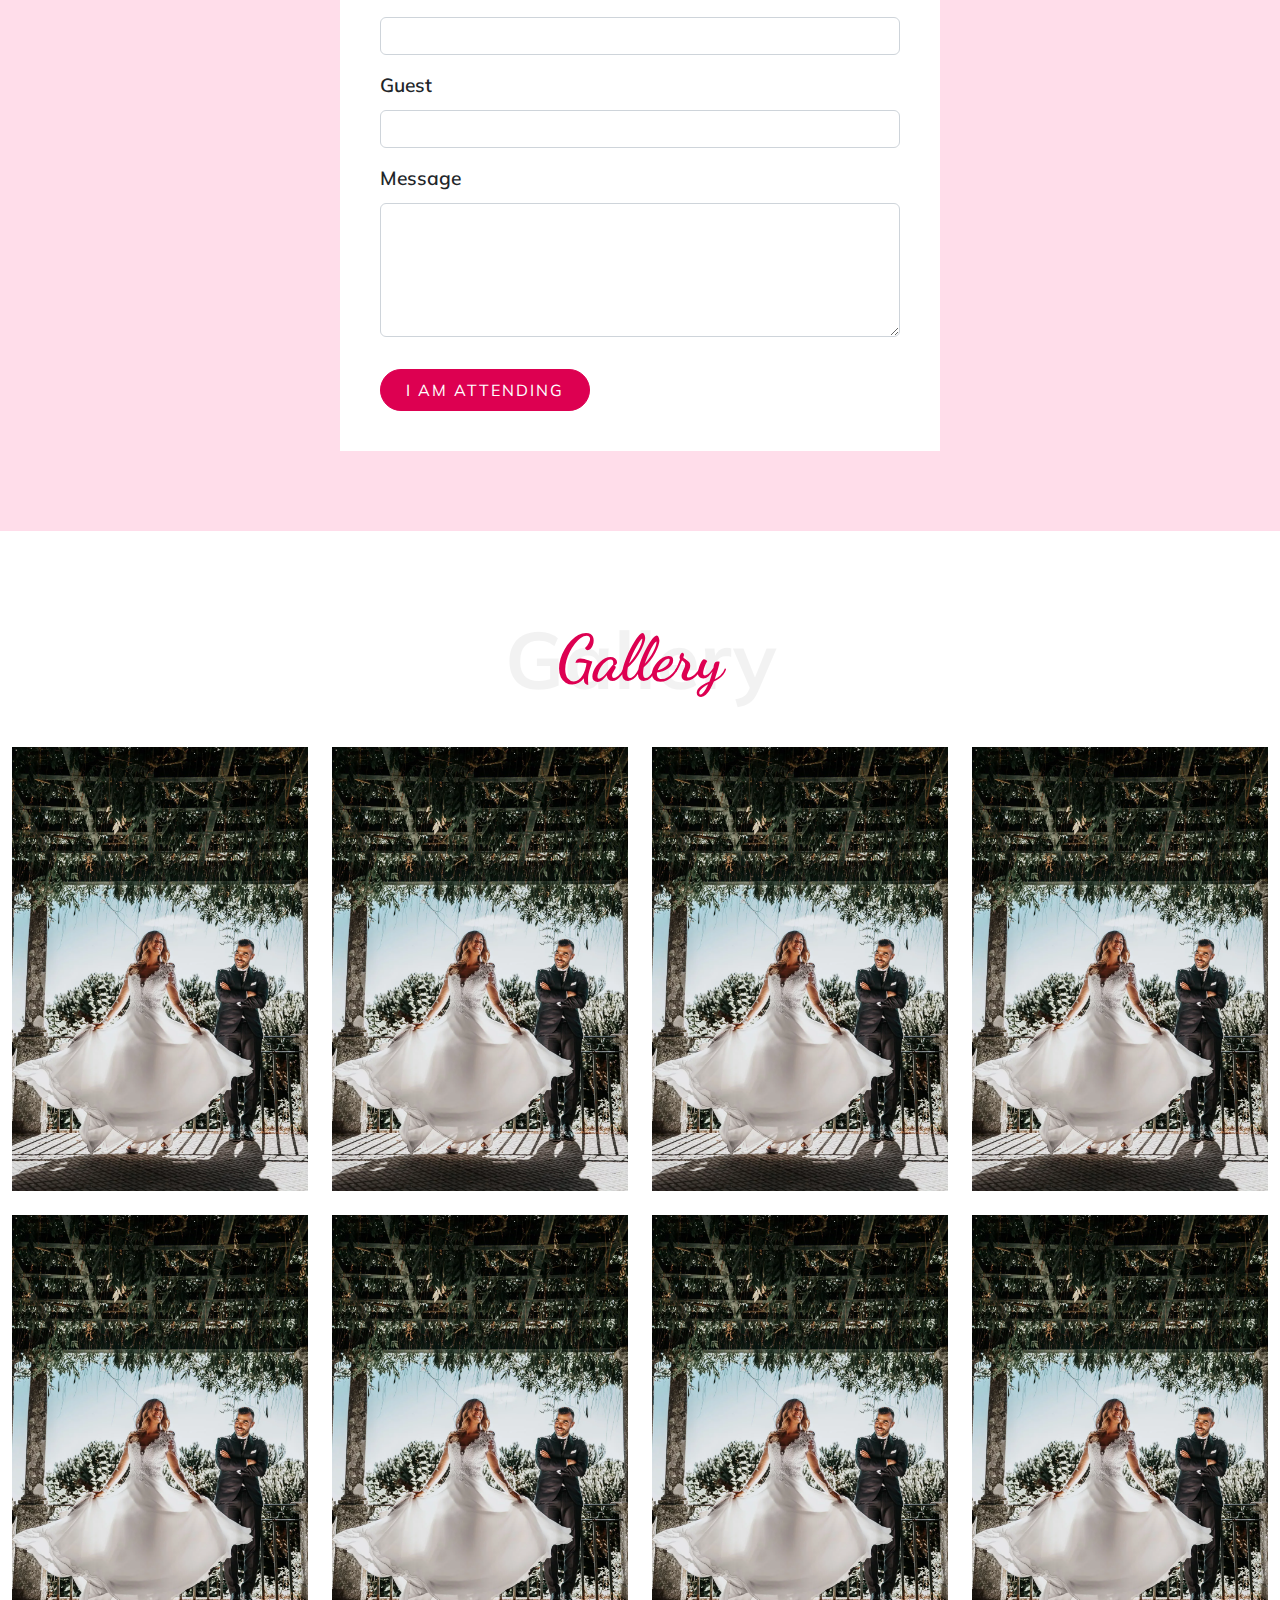
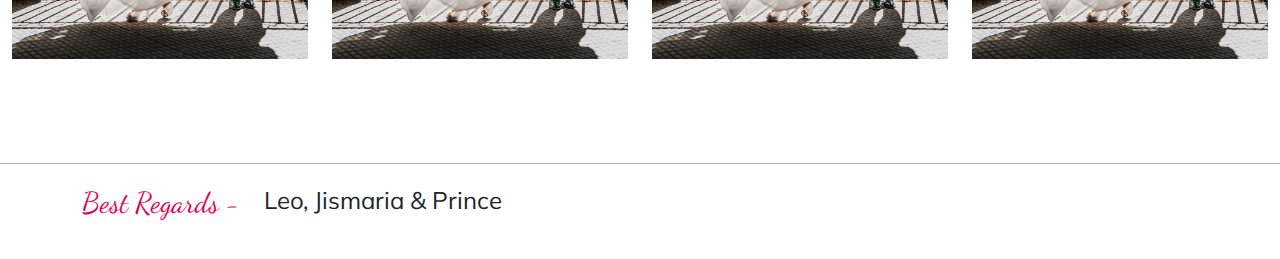
==== commit 551b5cc2: "footer mob menu" ====
--- a/index.html
+++ b/index.html
@@ -4,7 +4,9 @@
     <meta charset="UTF-8">
     <meta name="viewport" content="width=device-width, initial-scale=1.0">
     <title>Wedding</title>
+    <link rel="stylesheet" href="https://cdn.jsdelivr.net/npm/bootstrap-icons@1.11.2/font/bootstrap-icons.min.css">
     <link rel="stylesheet" href="./assets/css/app.css">
+
 </head>
 <body>
     <div class="page-wrapper">
@@ -278,12 +280,42 @@
 
     <!-- footer -->
 
+    <div class="regards">
+        <div class="container">
+            <div class="d-lg-flex gap-lg-4">
+                <p class="italics">Best Regards -</p>
+                <p>Leo, Jismaria & Prince</p>
+            </div>
+        </div>
+    </div>
     <footer>
-        <div class="container">
+        <div class="footer-mob-menu">
+            <ul class="list-unstyled">
+                <li>
+                    <a href="javascript:void(0)">
+                        <i class="bi bi-house"></i>
+                        <span>Save the Date</span>
+                    </a>
+                </li>
+                <li>
+                    <a href="javascript:void(0)">
+                        <i class="bi bi-pin-map"></i>
+                        <span>When & Where</span>
+                    </a>
+                </li>
+                <li>
+                    <a href="javascript:void(0)">
+                        <i class="bi bi-people"></i>
+                        <span>Bride & Groom</span>
+                    </a>
+                </li>
+            </ul>
+        </div>
+        <!-- <div class="container">
             <div class="footer-inner">
-                <p>&#169; 2023</p>
-            </div>
-        </div>
+                <p>Best Regards - Leo, Jismaria & Prince</p>
+            </div>
+        </div> -->
     </footer>
 
 
